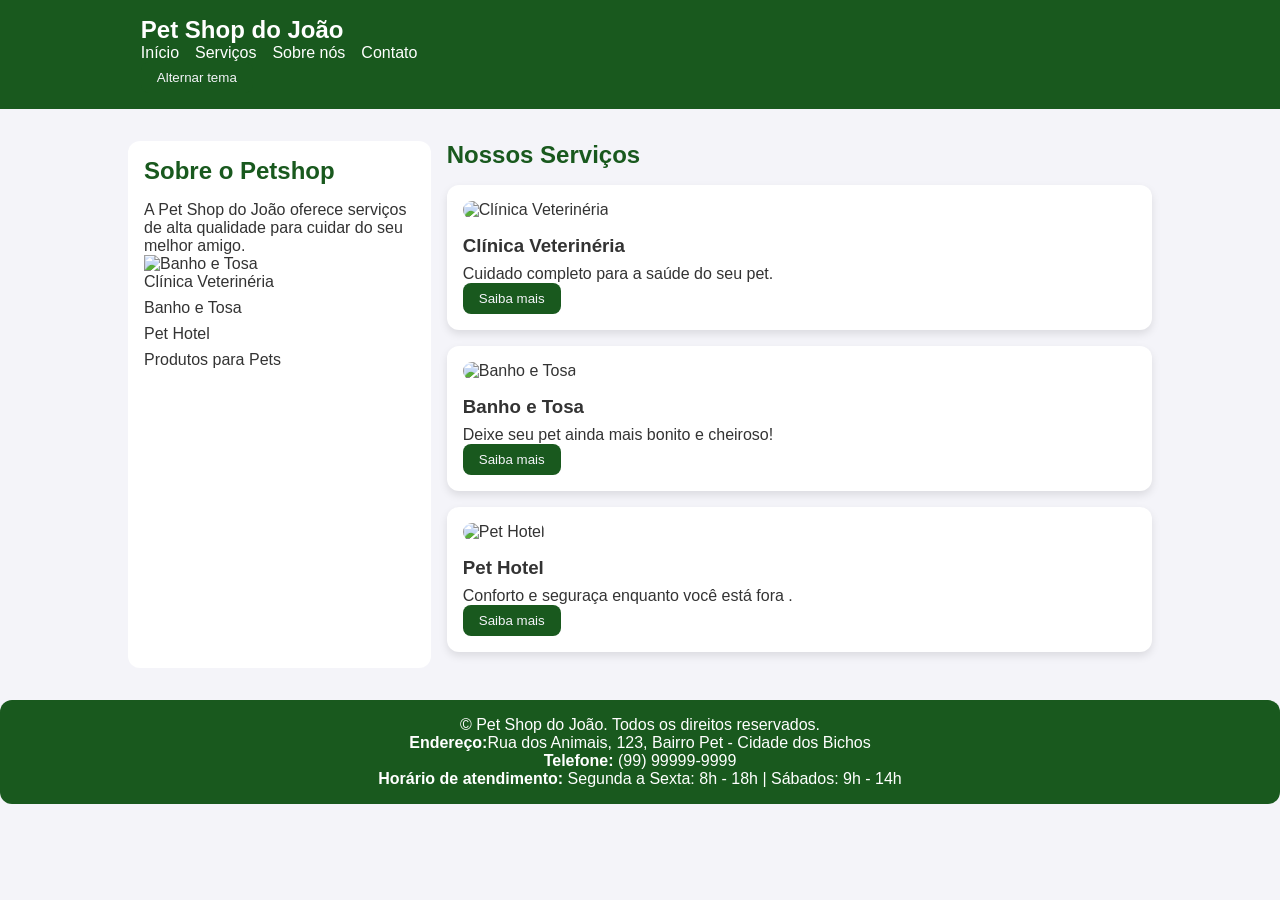
==== css/petshop.html @ 51420508 "Estudo de Responsividade" ====
<!DOCTYPE html>
<html lang="pt-br">
<head>
    <meta charset="UTF-8">
    <meta name="viewport" content="width=device-width, initial-scale=1.0">
    <title>Pet Shop do João</title>
    <link rel="stylesheet" href="petshopstyle.css">
    <style>
        :root{
            --primary-color: #19591e;
            --secondary-color: #1bb127;
            --background-color: #f4f4f9;
            --text-color: #333;
        }
        [data-theme="dark"]{
            --primary-color: #48a74d;
            --secondary-color: #a3ff61;
            --background-color: #222;
            --text-color: #bababc;
        }
        body{
            background-color: var(--background-color);
            color: var(--text-color);
            transition: background-color 0.3s, color 0.3s;
        }
        a{
            color: var(--primary-color);
            text-decoration: none;
            transition: color 0.3s;
        }
        a: hover {
            color: var(--secondary-color);
        }
        .btn{
            background-color: var(--primary-color);
            color: var(--background-color);
            border: none;
            padding: 0.5rem 1rem;
            border-radius: 8px;
            cursor: pointer;
            transition: background-color 0.3s;
        }
        .btn:hover{
            background-color: var(--secondary-color);
        }
    </style>
</head>
<body>
    <header class="header">
        <div class="container">
            <h1 class="logo">Pet Shop do João</h1>
            <nav class="navbar">
                <ul class="nav-links">
                    <li><a href="#">Início</a></li>
                    <li><a href="#services">Serviços</a></li>
                    <li><a href="#about">Sobre nós</a></li>
                    <li><a href="#contact">Contato</a></li>
                </ul>
                <button class="menu-toggle" arial-label="Abrir menu">&#9776;</button>
            </nav>
            <button id="theme-toggle" class="btn">Alternar tema</button>
        </div>
    </header>
    <main class="main-content container">
        <aside class="sidebar">
            <h2>Sobre o Petshop</h2>
            <p>A Pet Shop do João oferece serviços de alta qualidade para cuidar do seu melhor amigo.</p>
            <img src="" alt="Banho e Tosa">
            <ul class="sidebar-link">
                <li><a href="#">Clínica Veterinéria</a></li>
                <li><a href="#">Banho e Tosa</a></li>
                <li><a href="#">Pet Hotel</a></li>
                <li><a href="#">Produtos para Pets</a></li>
            </ul>

        </aside>
        <section class="cards">
            <h2>Nossos Serviços</h2>
            <div class="card">
                <img src="#" alt="Clínica Veterinéria">
                <h3>Clínica Veterinéria</h3>
                <p>Cuidado completo para a saúde do seu pet.</p>
                <button class="btn">Saiba mais</button>
            </div>
            <div class="card">
                <img src="#" alt="Banho e Tosa">
                <h3>Banho e Tosa</h3>
                <p>Deixe seu pet ainda mais bonito e cheiroso!</p>
                <button class="btn">Saiba mais</button>
            </div>
            <div class="card">
                <img src="#" alt="Pet Hotel">
                <h3>Pet Hotel</h3>
                <p>Conforto e seguraça enquanto você está fora .</p>
                <button class="btn">Saiba mais</button>
            </div>
        </section>
    </main>
    <footer class="footer">
        <div class="container">
            <p>&copy; Pet Shop do João. Todos os direitos reservados.</p>
            <p><strong>Endereço:</strong>Rua dos Animais, 123, Bairro Pet - Cidade dos Bichos</p>
            <p><strong>Telefone:</strong> (99) 99999-9999</p>
            <p><strong>Horário de atendimento:</strong> Segunda a Sexta: 8h - 18h | Sábados: 9h - 14h</p>
        </div>
    </footer>
    <Script>
        const themeToggle = document.getElementById("theme-toggle"); 
        themeToggle.addEventListener("click", () => {
            document.body.dataset.theme = document.body.dataset.theme === "dark" ? "" : "dark";
        })
    </Script>
</body>
</html>
---- css/petshopstyle.css ----
:root {
    --primary-color: #ff6f61;
    --secundary-color: #f96966;
    --background-color: #f4f4f9;
    --text-color: #333;
    --light-text-color: #666;
    --border-radius: 12px;
}

* {
    margin: 0;
    padding: 0;
    box-sizing: border-box;
}

body {
    font-family: Arial, Helvetica, sans-serif;
    background-color: var(--background-color);
    color: var(--text-color);
}

.container {
    width: 80%;
    margin: 0 auto;
}

.header {
    background-color: var(--primary-color);
    padding: 1rem;
}

.logo{
    color: white;
    font-size: 1.5rem;
    font-weight: bold;
}

.navbar{
    display: flex;
    justify-content: space-between;
    align-items: center;
}

.nav-links{
    list-style: none;
    display: flex;
    gap: 1rem;
}

.nav-links li a {
    color: white;
    text-decoration: none;
    font-size: 1rem;
    transition: color 0.3s;
}

.nav-links li a:hover{
    color: var(--secundary-color);
}

.menu-toggle{
    display: none;
    background: none;
    border: none;
    color: white;
    font-size: 1.5rem;
}

.main-content{
    display: flex;
    gap: 1rem;
    margin-top: 2rem;
}

.sidebar{
    width: 30%;
    background-color: white;
    border-radius: var(--border-radius);
    box-shadow: o 4px 8px rgba(0,0,0,0.1);
    padding: 1rem;
}

.sidebar h2{
    margin-bottom: 1rem;
    color: var(--primary-color)
}

.sidebar-link{
    list-style: none;
}

.sidebar-link li a{
    text-decoration: none;
    color: var(--text-color);
    font-size: 1rem;
    display: block;
    margin-bottom: 0.5rem;
    transition: color0.3s;
}

.sidebar-link li a:hover{
    color: var(--secundary-color);
}

.cards{
    width: 70%;
}

.cards h2{
    margin-bottom: 1rem;
    color: var(--primary-color);
}
.card{
    background-color: white;
    border-radius: var(--border-radius);
    box-shadow: 0 4px 8px rgba(0,0,0,0.1);
    padding: 1rem;
    margin-bottom: 1rem;
    transition: transform 0.3s, box-shadow 0.3s;
}

.card:hover{
    transform: translateY(-5px);
    box-shadow: 0 6px 12px rgba(0,0,0,0.2);
}

.card img{
    width: 15%;
    border-radius: var(--border-radius);
}

.card h3{
    margin: 1rem 0 0.5rem;
    color: var(--text-color);
}

.btn {
    background-color: var(--primary-color);
    color: white;
    padding: 0.5rem 1rem;
    border: none;
    border-radius: var(--border-radius);
    cursor: pointer;
    transition: background-color 0.3s;
}

.btn:hover {
    background-color: var(--secundary-color);
}
.footer {
    background-color: var(--primary-color);
    color: white;
    text-align: center;
    padding: 1rem;
    margin-top: 2rem;
    border-radius: var(--border-radius);
}

/*Media Queries*/
@media(max-width: 768px){
    .main-content{
        flex-direction: column;
    }
}
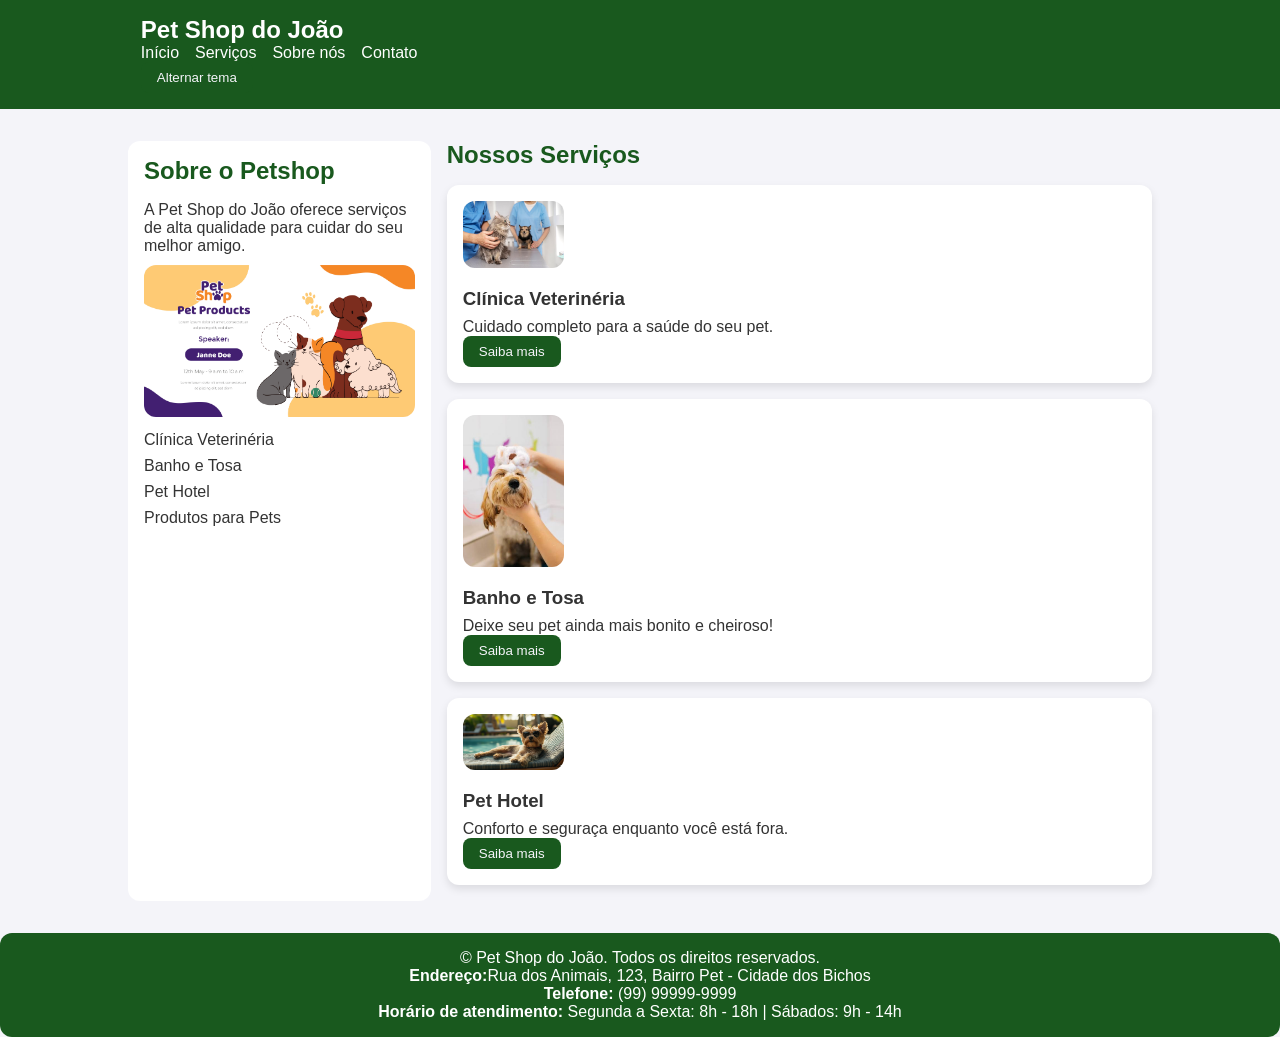
==== commit e5180852: "Criando um site" ====
--- a/css/petshop.html
+++ b/css/petshop.html
@@ -28,7 +28,7 @@
             text-decoration: none;
             transition: color 0.3s;
         }
-        a: hover {
+        a:hover {
             color: var(--secondary-color);
         }
         .btn{
@@ -65,7 +65,7 @@
         <aside class="sidebar">
             <h2>Sobre o Petshop</h2>
             <p>A Pet Shop do João oferece serviços de alta qualidade para cuidar do seu melhor amigo.</p>
-            <img src="" alt="Banho e Tosa">
+            <img src="./8951243.jpg" alt="Banho e Tosa">
             <ul class="sidebar-link">
                 <li><a href="#">Clínica Veterinéria</a></li>
                 <li><a href="#">Banho e Tosa</a></li>
@@ -77,21 +77,21 @@
         <section class="cards">
             <h2>Nossos Serviços</h2>
             <div class="card">
-                <img src="#" alt="Clínica Veterinéria">
+                <img src="./feche-o-medico-veterinario-cuidando-do-animal-de-estimacao_23-2149267934.avif" alt="Clínica Veterinéria">
                 <h3>Clínica Veterinéria</h3>
                 <p>Cuidado completo para a saúde do seu pet.</p>
                 <button class="btn">Saiba mais</button>
             </div>
             <div class="card">
-                <img src="#" alt="Banho e Tosa">
+                <img src="./images.jpg" alt="Banho e Tosa">
                 <h3>Banho e Tosa</h3>
                 <p>Deixe seu pet ainda mais bonito e cheiroso!</p>
                 <button class="btn">Saiba mais</button>
             </div>
             <div class="card">
-                <img src="#" alt="Pet Hotel">
+                <img src="./close-up-portrait-yorkshire-dog.jpg" alt="Pet Hotel">
                 <h3>Pet Hotel</h3>
-                <p>Conforto e seguraça enquanto você está fora .</p>
+                <p>Conforto e seguraça enquanto você está fora.</p>
                 <button class="btn">Saiba mais</button>
             </div>
         </section>
@@ -107,8 +107,8 @@
     <Script>
         const themeToggle = document.getElementById("theme-toggle"); 
         themeToggle.addEventListener("click", () => {
-            document.body.dataset.theme = document.body.dataset.theme === "dark" ? "" : "dark";
-        })
+            document.body.dataset.theme = document.body.dataset.theme === "dark" ? "" : "dark"
+        });
     </Script>
 </body>
 </html>
--- a/css/petshopstyle.css
+++ b/css/petshopstyle.css
@@ -1,6 +1,6 @@
 :root {
-    --primary-color: #ff6f61;
-    --secundary-color: #f96966;
+    --primary-color: #19591e;
+    --secundary-color: #1bb127;
     --background-color: #f4f4f9;
     --text-color: #333;
     --light-text-color: #666;
@@ -82,7 +82,7 @@
 
 .sidebar h2{
     margin-bottom: 1rem;
-    color: var(--primary-color)
+    color: var(--primary-color);
 }
 
 .sidebar-link{
@@ -100,6 +100,12 @@
 
 .sidebar-link li a:hover{
     color: var(--secundary-color);
+}
+
+.sidebar img{
+    width: 100%;
+    margin: 10px 0;
+    border-radius: var(--border-radius);
 }
 
 .cards{
@@ -142,6 +148,7 @@
     border-radius: var(--border-radius);
     cursor: pointer;
     transition: background-color 0.3s;
+    
 }
 
 .btn:hover {
@@ -161,4 +168,20 @@
     .main-content{
         flex-direction: column;
     }
+    .sidebar{
+        width: 100%;
+    }
+    .cards{
+        width: 100%;
+    }
+    .nav-links{
+        display: none;
+    }
+    .menu-toggle{
+        display: block;
+    }
+    .card img{
+        width: 100%;
+        border-radius: var(--border-radius);
+    }
 }
